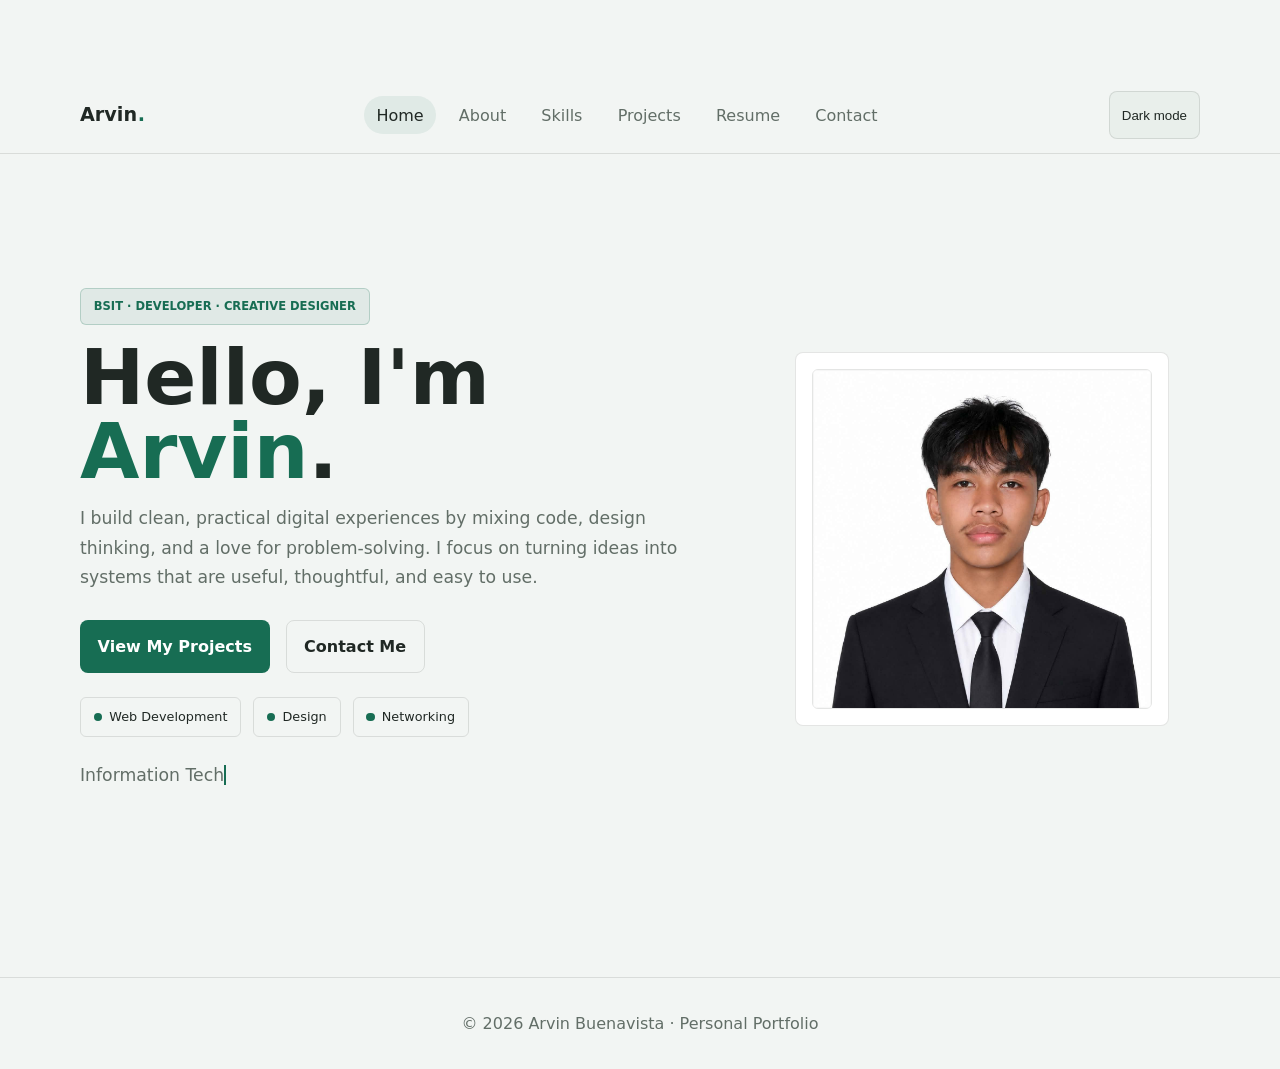
==== index.html @ 1d25740a "Initial commit: portfolio and admin authentication" ====
<!doctype html>
<html lang="en">
  <head>
    <meta charset="utf-8" />
    <meta name="viewport" content="width=device-width,initial-scale=1" />
    <meta name="description" content="Arvin Buenavista personal portfolio" />
    <title>Home · Arvin Buenavista</title>
    <script>
      (() => {
        const savedTheme = localStorage.getItem("portfolio-theme");
        const prefersLight = window.matchMedia("(prefers-color-scheme: light)").matches;
        if (savedTheme === "light" || (!savedTheme && prefersLight)) {
          document.documentElement.classList.add("light");
        }
      })();
    </script>
    <link rel="stylesheet" href="assets/style.css" />
  </head>
  <body>
    <header class="site-header">
      <div class="container nav">
        <a class="logo" href="index.html">Arvin<span>.</span></a
        ><button class="menu-btn" aria-label="Open menu">☰</button>
        <nav>
          <ul class="nav-links">
            <li><a href="index.html">Home</a></li>
            <li><a href="about.html">About</a></li>
            <li><a href="skills.html">Skills</a></li>
            <li><a href="projects.html">Projects</a></li>
            <li><a href="resume.html">Resume</a></li>
            <li><a href="contact.html">Contact</a></li>
          </ul>
        </nav>
        <button class="theme-btn desktop-theme" aria-label="Toggle theme">
          ☾
        </button>
      </div>
    </header>
    <main class="panel hero-panel">
      <div class="container hero">
        <section class="hero-copy reveal">
          <div class="eyebrow">BSIT · Developer · Creative Designer</div>
          <h1>Hello, I'm <span>Arvin</span>.</h1>
          <p>
            I build clean, practical digital experiences by mixing code,
            design thinking, and a love for problem-solving. I focus on turning
            ideas into systems that are useful, thoughtful, and easy to use.
          </p>
          <div class="actions">
            <a class="btn btn-primary" href="projects.html">View My Projects</a
            ><a class="btn" href="contact.html">Contact Me</a>
          </div>
          <div class="hero-meta">
            <span class="meta-pill">Web Development</span>
            <span class="meta-pill">Design</span>
            <span class="meta-pill">Networking</span>
          </div>
          <p style="margin-top: 1.5rem">
            <span
              id="typing"
              class="typing"
              data-text="Information Technology Student"
            ></span>
          </p>
        </section>
        <div class="profile-wrap">
          <div class="profile-card reveal">
            <img src="assets/profile.jpg" alt="Profile illustration" />
          </div>
        </div>
      </div>
    </main>

    <footer class="footer">
      <div class="container">© 2026 Arvin Buenavista · Personal Portfolio</div>
    </footer>
    <button id="topBtn" class="top-btn" aria-label="Scroll to top">↑</button>
    <script src="assets/script.js"></script>
  </body>
</html>
---- assets/style.css ----
:root {
  --bg: #191d1b;
  --bg-soft: #222825;
  --card: #222825;
  --card2: #2b332f;
  --text: #f1f4f2;
  --muted: #b1bbb6;
  --primary: #247b60;
  --accent: #83c9aa;
  --accent-soft: rgba(131, 201, 170, 0.12);
  --accent-border: rgba(131, 201, 170, 0.28);
  --border: rgba(241, 244, 242, 0.12);
}
* {
  box-sizing: border-box;
  margin: 0;
  padding: 0;
}
html {
  scroll-behavior: smooth;
  scroll-snap-type: y proximity;
}
.panel {
  min-height: 100vh;
  scroll-snap-align: start;
  display: flex;
  align-items: center;
}
.section {
  min-height: 100vh;
  scroll-snap-align: start;
}
body {
  position: relative;
  font-family:
    Inter,
    system-ui,
    -apple-system,
    Segoe UI,
    sans-serif;
  background: var(--bg);
  color: var(--text);
  line-height: 1.7;
  transition: background 0.25s ease, color 0.25s ease;
}
a {
  color: inherit;
  text-decoration: none;
}
img {
  max-width: 100%;
  display: block;
}
.container {
  width: min(1120px, 92%);
  margin: auto;
}
body::after {
  content: "";
  position: fixed;
  inset: 0;
  z-index: 40;
  background: inherit;
  opacity: 0;
  pointer-events: none;
  transition: opacity 0.25s ease;
}
body.page-exit::after {
  opacity: 1;
}
body.light.page-exit::after {
  display: none;
}
.site-header {
  position: sticky;
  top: 0;
  z-index: 50;
  background: rgba(25, 29, 27, 0.94);
  backdrop-filter: blur(10px);
  border-bottom: 1px solid var(--border);
}
.nav {
  min-height: 76px;
  display: flex;
  align-items: center;
  justify-content: space-between;
  gap: 1rem;
}
.logo {
  display: inline-flex;
  align-items: center;
  font-weight: 800;
  font-size: 1.2rem;
  letter-spacing: 0;
}
.logo span {
  color: var(--accent);
  margin-left: 0.04em;
}
.nav-links {
  display: flex;
  align-items: center;
  gap: 0.6rem;
  list-style: none;
}
.nav-links a {
  color: var(--muted);
  padding: 0.6rem 0.8rem;
  border-radius: 999px;
  transition: all 0.2s ease;
}
.nav-links a:hover,
.nav-links a.active {
  color: var(--text);
  background: var(--accent-soft);
}
.menu-btn {
  display: none;
  background: none;
  border: 0;
  color: var(--text);
  font-size: 1.7rem;
}
.theme-btn {
  border: 1px solid var(--border);
  background: var(--bg-soft);
  color: var(--text);
  border-radius: 8px;
  min-width: 3rem;
  min-height: 3rem;
  padding: 0.5rem 0.75rem;
  cursor: pointer;
}
.hero {
  min-height: calc(100vh - 76px);
  display: grid;
  grid-template-columns: 1.18fr 0.82fr;
  align-items: center;
  gap: 3.5rem;
  padding: 4.5rem 0 3rem;
}
.showcase-panel,
.story-panel {
  padding: 4rem 0;
}
.two-up-grid {
  display: grid;
  grid-template-columns: repeat(2, minmax(0, 1fr));
  gap: 1.25rem;
  margin-top: 1.5rem;
}
.story-card {
  background: var(--card);
  border: 1px solid var(--border);
  border-radius: 8px;
  padding: 1.4rem;
}
.hero-copy {
  position: relative;
}
.eyebrow {
  display: inline-block;
  background: var(--accent-soft);
  border: 1px solid var(--accent-border);
  color: var(--accent);
  font-weight: 700;
  letter-spacing: 0;
  text-transform: uppercase;
  padding: 0.48rem 0.8rem;
  border-radius: 6px;
  font-size: 0.72rem;
}
.hero h1 {
  font-size: clamp(2.7rem, 6vw, 5.2rem);
  line-height: 0.96;
  margin: 1rem 0 1rem;
  letter-spacing: 0;
}
.hero h1 span {
  color: var(--primary);
}
.hero p {
  font-size: 1.08rem;
  color: var(--muted);
  max-width: 640px;
}
.hero-meta {
  display: flex;
  flex-wrap: wrap;
  gap: 0.75rem;
  margin-top: 1.5rem;
}
.meta-pill {
  display: inline-flex;
  align-items: center;
  gap: 0.45rem;
  background: transparent;
  border: 1px solid var(--border);
  color: var(--text);
  border-radius: 6px;
  padding: 0.5rem 0.8rem;
  font-size: 0.8rem;
}
.meta-pill::before {
  content: "";
  width: 0.52rem;
  height: 0.52rem;
  border-radius: 50%;
  background: var(--accent);
}
.actions {
  display: flex;
  gap: 1rem;
  margin-top: 1.7rem;
  flex-wrap: wrap;
}
.btn {
  display: inline-flex;
  align-items: center;
  justify-content: center;
  padding: 0.75rem 1.1rem;
  border-radius: 8px;
  font-weight: 700;
  border: 1px solid var(--border);
  transition: 0.2s;
}
.btn-primary {
  background: var(--primary);
  color: #fff;
  border: 0;
}
.btn:hover {
  transform: translateY(-2px);
}
.profile-wrap {
  display: grid;
  place-items: center;
}
.profile-card {
  position: relative;
  padding: 1rem;
  border: 1px solid var(--border);
  border-radius: 8px;
  background: var(--card);
  overflow: hidden;
}
.profile-card img {
  position: relative;
  width: min(340px, 76vw);
  border-radius: 6px;
  border: 1px solid var(--border);
}
.page {
  padding: 5rem 0;
}
.showcase {
  padding: 2rem 0 5rem;
}
.section-heading {
  margin-bottom: 1.5rem;
}
.section-heading h2 {
  font-size: clamp(2rem, 3vw, 2.8rem);
  line-height: 1.1;
  margin-top: 1rem;
}
.feature-grid {
  display: grid;
  grid-template-columns: repeat(3, minmax(0, 1fr));
  gap: 1.2rem;
}
.feature-card {
  background: var(--card);
  border: 1px solid var(--border);
  border-radius: 8px;
  padding: 1.5rem;
}
.feature-card,
.story-card {
  transition: border-color 0.2s ease;
}
.feature-card:hover,
.story-card:hover {
  border-color: var(--accent-border);
}
.feature-index {
  display: inline-block;
  color: var(--accent);
  font-weight: 700;
  margin-bottom: 0.75rem;
  letter-spacing: 0;
}
.feature-card h3 {
  margin-bottom: 0.5rem;
}
.reveal,
.page-head,
.card,
.project-card,
.timeline-item,
.contact-link,
.profile-card,
.hero-copy,
.feature-card {
  opacity: 0;
  transform: translateY(28px);
  transition:
    opacity 0.7s ease,
    transform 0.7s ease;
}
.reveal.visible,
.page-head.visible,
.card.visible,
.project-card.visible,
.timeline-item.visible,
.contact-link.visible,
.profile-card.visible,
.hero-copy.visible,
.feature-card.visible {
  opacity: 1;
  transform: translateY(0);
}
.page-head {
  margin-bottom: 2.2rem;
}
.page-head h1 {
  font-size: clamp(2.2rem, 5vw, 3.7rem);
  line-height: 1.1;
}
.page-head p {
  color: var(--muted);
  max-width: 700px;
  margin-top: 0.7rem;
}
.grid {
  display: grid;
  gap: 1.2rem;
}
.two {
  grid-template-columns: repeat(2, 1fr);
}
.three {
  grid-template-columns: repeat(3, 1fr);
}
.card {
  background: var(--card);
  border: 1px solid var(--border);
  border-radius: 8px;
  padding: 1.4rem;
}
.card h2,
.card h3 {
  margin-bottom: 0.5rem;
}
.muted {
  color: var(--muted);
}
.tags {
  display: flex;
  flex-wrap: wrap;
  gap: 0.5rem;
  margin-top: 1rem;
}
.tag {
  padding: 0.35rem 0.7rem;
  border-radius: 6px;
  background: var(--accent-soft);
  border: 1px solid var(--accent-border);
  color: var(--text);
  font-size: 0.85rem;
}
.skills {
  display: grid;
  gap: 1rem;
}
.skill-row {
  display: grid;
  gap: 0.4rem;
}
.skill-top {
  display: flex;
  justify-content: space-between;
}
.bar {
  height: 9px;
  background: var(--card2);
  border-radius: 99px;
  overflow: hidden;
}
.bar i {
  display: block;
  height: 100%;
  width: var(--w);
  background: var(--accent);
  border-radius: 99px;
  transform: scaleX(0);
  transform-origin: left;
  transition: 1s;
}
.bar.visible i {
  transform: scaleX(1);
}
.project-img {
  aspect-ratio: 16/9;
  object-fit: cover;
  border-radius: 12px;
  margin-bottom: 1rem;
  border: 1px solid var(--border);
}
.filters {
  display: flex;
  gap: 0.6rem;
  flex-wrap: wrap;
  margin-bottom: 1.4rem;
}
.filter {
  cursor: pointer;
  border: 1px solid var(--border);
  background: transparent;
  color: var(--muted);
  padding: 0.6rem 0.9rem;
  border-radius: 6px;
}
.filter.active,
.filter:hover {
  color: var(--text);
  background: var(--accent-soft);
  border-color: var(--accent-border);
}
.project-card.hidden {
  display: none;
}
.timeline {
  display: grid;
  gap: 1rem;
}
.timeline-item {
  border-left: 3px solid var(--primary);
  padding-left: 1rem;
}
.timeline-item small {
  color: var(--accent);
}
form {
  display: grid;
  gap: 1rem;
}
.field {
  display: grid;
  gap: 0.35rem;
}
input,
textarea {
  width: 100%;
  background: var(--bg-soft);
  border: 1px solid var(--border);
  border-radius: 11px;
  padding: 0.8rem;
  color: var(--text);
  font: inherit;
}
textarea {
  min-height: 150px;
  resize: vertical;
}
.error {
  color: #ef8585;
  font-size: 0.85rem;
  min-height: 1.2em;
}
.success {
  color: var(--accent);
}
.contact-links {
  display: grid;
  gap: 0.7rem;
}
.contact-link {
  display: flex;
  align-items: center;
  gap: 0.75rem;
  padding: 0.8rem 1rem;
  background: var(--card);
  border: 1px solid var(--border);
  border-radius: 8px;
}
.social-badge {
  display: inline-grid;
  place-items: center;
  width: 2rem;
  height: 2rem;
  border-radius: 50%;
  font-weight: 700;
  color: #fff;
  font-size: 1rem;
}
.social-badge.facebook {
  background: #1877f2;
}
.social-badge.github {
  background: #24292f;
}
.social-badge.github svg {
  width: 1.2rem;
  height: 1.2rem;
  fill: currentColor;
}
.social-badge.linkedin {
  background: #0a66c2;
}
.footer {
  border-top: 1px solid var(--border);
  padding: 2rem 0;
  color: var(--muted);
  text-align: center;
}
.top-btn {
  position: fixed;
  right: 1.2rem;
  bottom: 1.2rem;
  width: 44px;
  height: 44px;
  border: 0;
  border-radius: 50%;
  background: var(--primary);
  color: #fff;
  cursor: pointer;
  display: none;
}
.top-btn.show {
  display: block;
}
.modal {
  position: fixed;
  inset: 0;
  background: rgba(0, 0, 0, 0.78);
  display: none;
  place-items: center;
  padding: 1rem;
  z-index: 100;
}
.modal.open {
  display: grid;
}
.modal img {
  max-width: min(900px, 95vw);
  max-height: 85vh;
  border-radius: 15px;
}
.modal button {
  position: absolute;
  top: 20px;
  right: 25px;
  border: 0;
  background: none;
  color: #fff;
  font-size: 2rem;
  cursor: pointer;
}
.accordion-btn {
  width: 100%;
  text-align: left;
  background: none;
  color: var(--text);
  border: 0;
  font: inherit;
  font-weight: 700;
  padding: 0.5rem 0;
  cursor: pointer;
}
.accordion-content {
  display: none;
  color: var(--muted);
}
.accordion.open .accordion-content {
  display: block;
}
.typing {
  border-right: 2px solid var(--accent);
  white-space: nowrap;
  overflow: hidden;
}
.light {
  --bg: #f2f5f3;
  --bg-soft: #e9efeb;
  --card: #ffffff;
  --card2: #e4ebe7;
  --text: #202824;
  --muted: #626e67;
  --primary: #176d53;
  --accent: #176d53;
  --accent-soft: rgba(23, 109, 83, 0.08);
  --accent-border: rgba(23, 109, 83, 0.22);
  --border: rgba(32, 40, 36, 0.12);
  background: var(--bg);
  color: var(--text);
}
.light body {
  background: var(--bg);
  color: var(--text);
}
.light input,
.light textarea {
  background: #fff;
  color: var(--text);
}
.light .site-header {
  background: rgba(242, 245, 243, 0.94);
}
.light .nav-links a:hover,
.light .nav-links a.active {
  color: var(--text);
  background: var(--accent-soft);
}
.light .filter {
  background: transparent;
  color: var(--text);
}
.light .filter.active,
.light .filter:hover {
  color: var(--text);
  background: var(--accent-soft);
}
.light .bar {
  background: var(--card2);
}
@media (max-width: 820px) {
  .hero {
    grid-template-columns: 1fr;
    text-align: center;
    gap: 2rem;
  }
  .hero p {
    margin: auto;
  }
  .actions {
    justify-content: center;
  }
  .profile-wrap {
    order: -1;
  }
  .nav-links {
    position: absolute;
    left: 4%;
    right: 4%;
    top: 70px;
    background: var(--card);
    border: 1px solid var(--border);
    border-radius: 14px;
    padding: 0 1rem;
    display: flex;
    flex-direction: column;
    max-height: 0;
    overflow: hidden;
    opacity: 0;
    visibility: hidden;
    pointer-events: none;
    transform: translateY(-8px);
    transition:
      max-height 0.35s ease,
      opacity 0.25s ease,
      padding 0.35s ease,
      transform 0.35s ease,
      visibility 0s linear 0.35s;
  }
  .nav-links.open {
    max-height: 24rem;
    padding: 1rem;
    opacity: 1;
    visibility: visible;
    pointer-events: auto;
    transform: translateY(0);
    transition-delay: 0s;
  }
  .menu-btn {
    display: block;
  }
  .desktop-theme {
    display: inline-flex;
  }
  .two,
  .three {
    grid-template-columns: 1fr;
  }
  .page {
    padding: 3.5rem 0;
  }
}
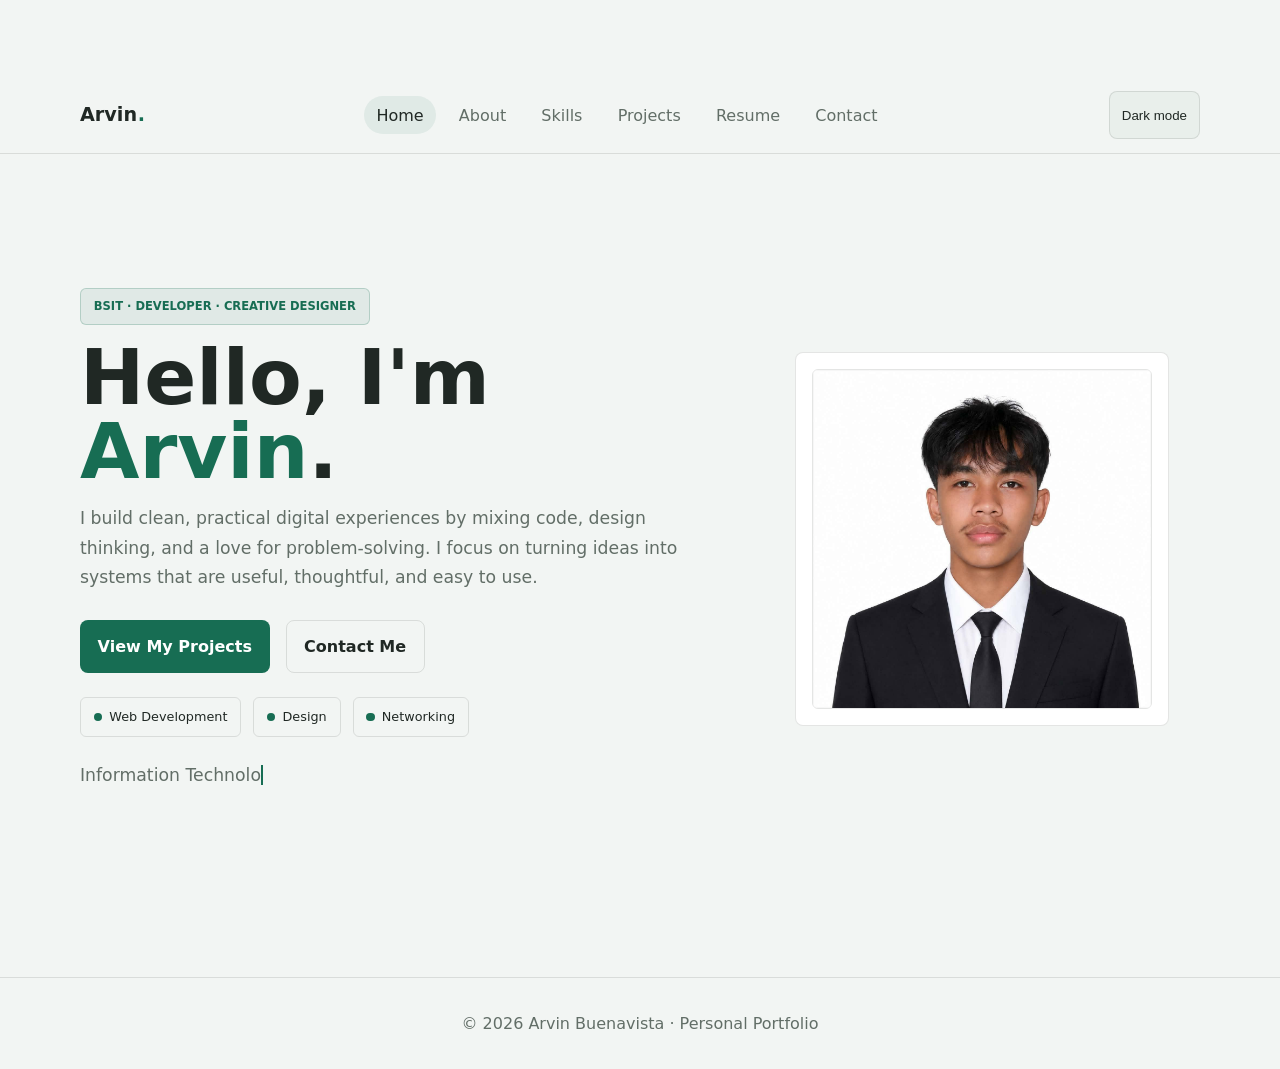
==== commit 85c6db82: "Convert projects page to dynamic PHP" ====
--- a/index.html
+++ b/index.html
@@ -1,3 +1,4 @@
+
 <!doctype html>
 <html lang="en">
   <head>
@@ -5,56 +6,69 @@
     <meta name="viewport" content="width=device-width,initial-scale=1" />
     <meta name="description" content="Arvin Buenavista personal portfolio" />
     <title>Home · Arvin Buenavista</title>
+
     <script>
       (() => {
         const savedTheme = localStorage.getItem("portfolio-theme");
         const prefersLight = window.matchMedia("(prefers-color-scheme: light)").matches;
+
         if (savedTheme === "light" || (!savedTheme && prefersLight)) {
           document.documentElement.classList.add("light");
         }
       })();
     </script>
+
     <link rel="stylesheet" href="assets/style.css" />
   </head>
+
   <body>
     <header class="site-header">
       <div class="container nav">
-        <a class="logo" href="index.html">Arvin<span>.</span></a
-        ><button class="menu-btn" aria-label="Open menu">☰</button>
+        <a class="logo" href="index.html">Arvin<span>.</span></a>
+
+        <button class="menu-btn" aria-label="Open menu">☰</button>
+
         <nav>
           <ul class="nav-links">
             <li><a href="index.html">Home</a></li>
             <li><a href="about.html">About</a></li>
             <li><a href="skills.html">Skills</a></li>
-            <li><a href="projects.html">Projects</a></li>
+            <li><a href="projects.php">Projects</a></li>
             <li><a href="resume.html">Resume</a></li>
             <li><a href="contact.html">Contact</a></li>
           </ul>
         </nav>
+
         <button class="theme-btn desktop-theme" aria-label="Toggle theme">
           ☾
         </button>
       </div>
     </header>
+
     <main class="panel hero-panel">
       <div class="container hero">
         <section class="hero-copy reveal">
           <div class="eyebrow">BSIT · Developer · Creative Designer</div>
+
           <h1>Hello, I'm <span>Arvin</span>.</h1>
+
           <p>
             I build clean, practical digital experiences by mixing code,
             design thinking, and a love for problem-solving. I focus on turning
             ideas into systems that are useful, thoughtful, and easy to use.
           </p>
+
           <div class="actions">
-            <a class="btn btn-primary" href="projects.html">View My Projects</a
-            ><a class="btn" href="contact.html">Contact Me</a>
+            <a class="btn btn-primary" href="projects.php">View My Projects</a>
+            <a class="btn" href="contact.html">Contact Me</a>
           </div>
+
           <div class="hero-meta">
             <span class="meta-pill">Web Development</span>
             <span class="meta-pill">Design</span>
             <span class="meta-pill">Networking</span>
           </div>
+
           <p style="margin-top: 1.5rem">
             <span
               id="typing"
@@ -63,6 +77,7 @@
             ></span>
           </p>
         </section>
+
         <div class="profile-wrap">
           <div class="profile-card reveal">
             <img src="assets/profile.jpg" alt="Profile illustration" />
@@ -72,9 +87,13 @@
     </main>
 
     <footer class="footer">
-      <div class="container">© 2026 Arvin Buenavista · Personal Portfolio</div>
+      <div class="container">
+        © 2026 Arvin Buenavista · Personal Portfolio
+      </div>
     </footer>
+
     <button id="topBtn" class="top-btn" aria-label="Scroll to top">↑</button>
+
     <script src="assets/script.js"></script>
   </body>
 </html>
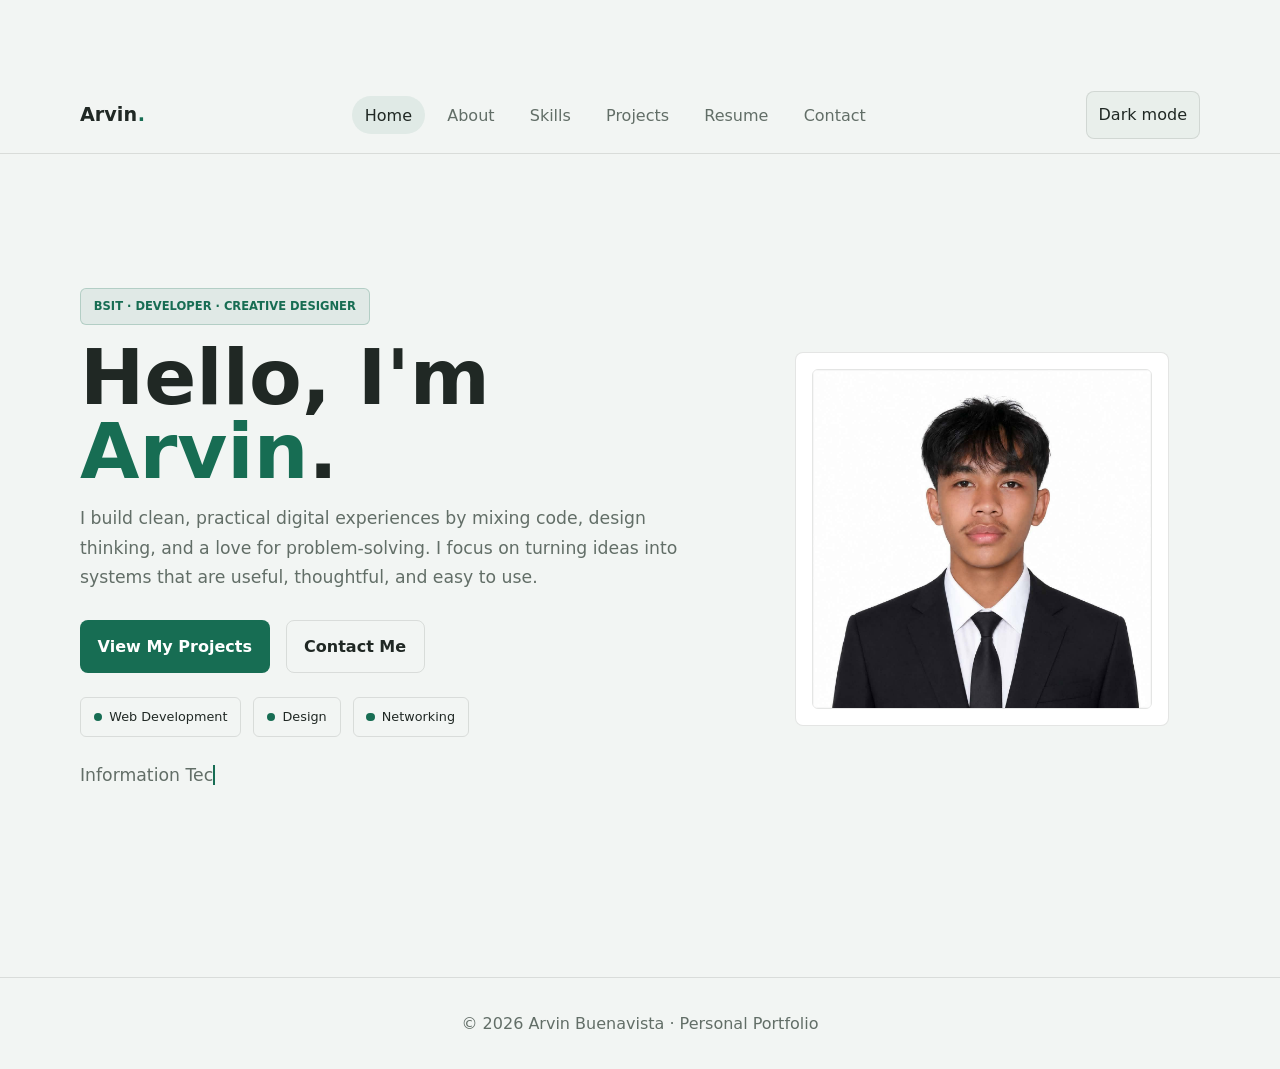
==== commit a8d2fe1c: "Prepare portfolio for TinkerHost deployment" ====
--- a/index.html
+++ b/index.html
@@ -4,7 +4,14 @@
   <head>
     <meta charset="utf-8" />
     <meta name="viewport" content="width=device-width,initial-scale=1" />
-    <meta name="description" content="Arvin Buenavista personal portfolio" />
+    <meta name="description" content="Arvin Buenavista — BSIT student, developer, and creative designer." />
+    <link rel="canonical" href="https://arvinbuenavista.thsite.top/index.html" />
+    <meta property="og:type" content="website" />
+    <meta property="og:title" content="Home · Arvin Buenavista" />
+    <meta property="og:description" content="Arvin Buenavista — BSIT student, developer, and creative designer." />
+    <meta property="og:url" content="https://arvinbuenavista.thsite.top/index.html" />
+    <meta property="og:image" content="https://arvinbuenavista.thsite.top/assets/profile.jpg" />
+    <link rel="icon" href="assets/favicon.svg" type="image/svg+xml" />
     <title>Home · Arvin Buenavista</title>
 
     <script>
@@ -26,9 +33,9 @@
       <div class="container nav">
         <a class="logo" href="index.html">Arvin<span>.</span></a>
 
-        <button class="menu-btn" aria-label="Open menu">☰</button>
+        <button class="menu-btn" aria-label="Open menu" aria-expanded="false" aria-controls="site-navigation">☰</button>
 
-        <nav>
+        <nav id="site-navigation">
           <ul class="nav-links">
             <li><a href="index.html">Home</a></li>
             <li><a href="about.html">About</a></li>
--- a/assets/style.css
+++ b/assets/style.css
@@ -47,6 +47,17 @@
   color: inherit;
   text-decoration: none;
 }
+button,
+input,
+textarea,
+select,
+a {
+  font: inherit;
+}
+:focus-visible {
+  outline: 3px solid var(--accent);
+  outline-offset: 3px;
+}
 img {
   max-width: 100%;
   display: block;
@@ -64,6 +75,17 @@
   opacity: 0;
   pointer-events: none;
   transition: opacity 0.25s ease;
+}
+.honeypot {
+  position: absolute;
+  width: 1px;
+  height: 1px;
+  padding: 0;
+  margin: -1px;
+  overflow: hidden;
+  clip: rect(0, 0, 0, 0);
+  white-space: nowrap;
+  border: 0;
 }
 body.page-exit::after {
   opacity: 1;
